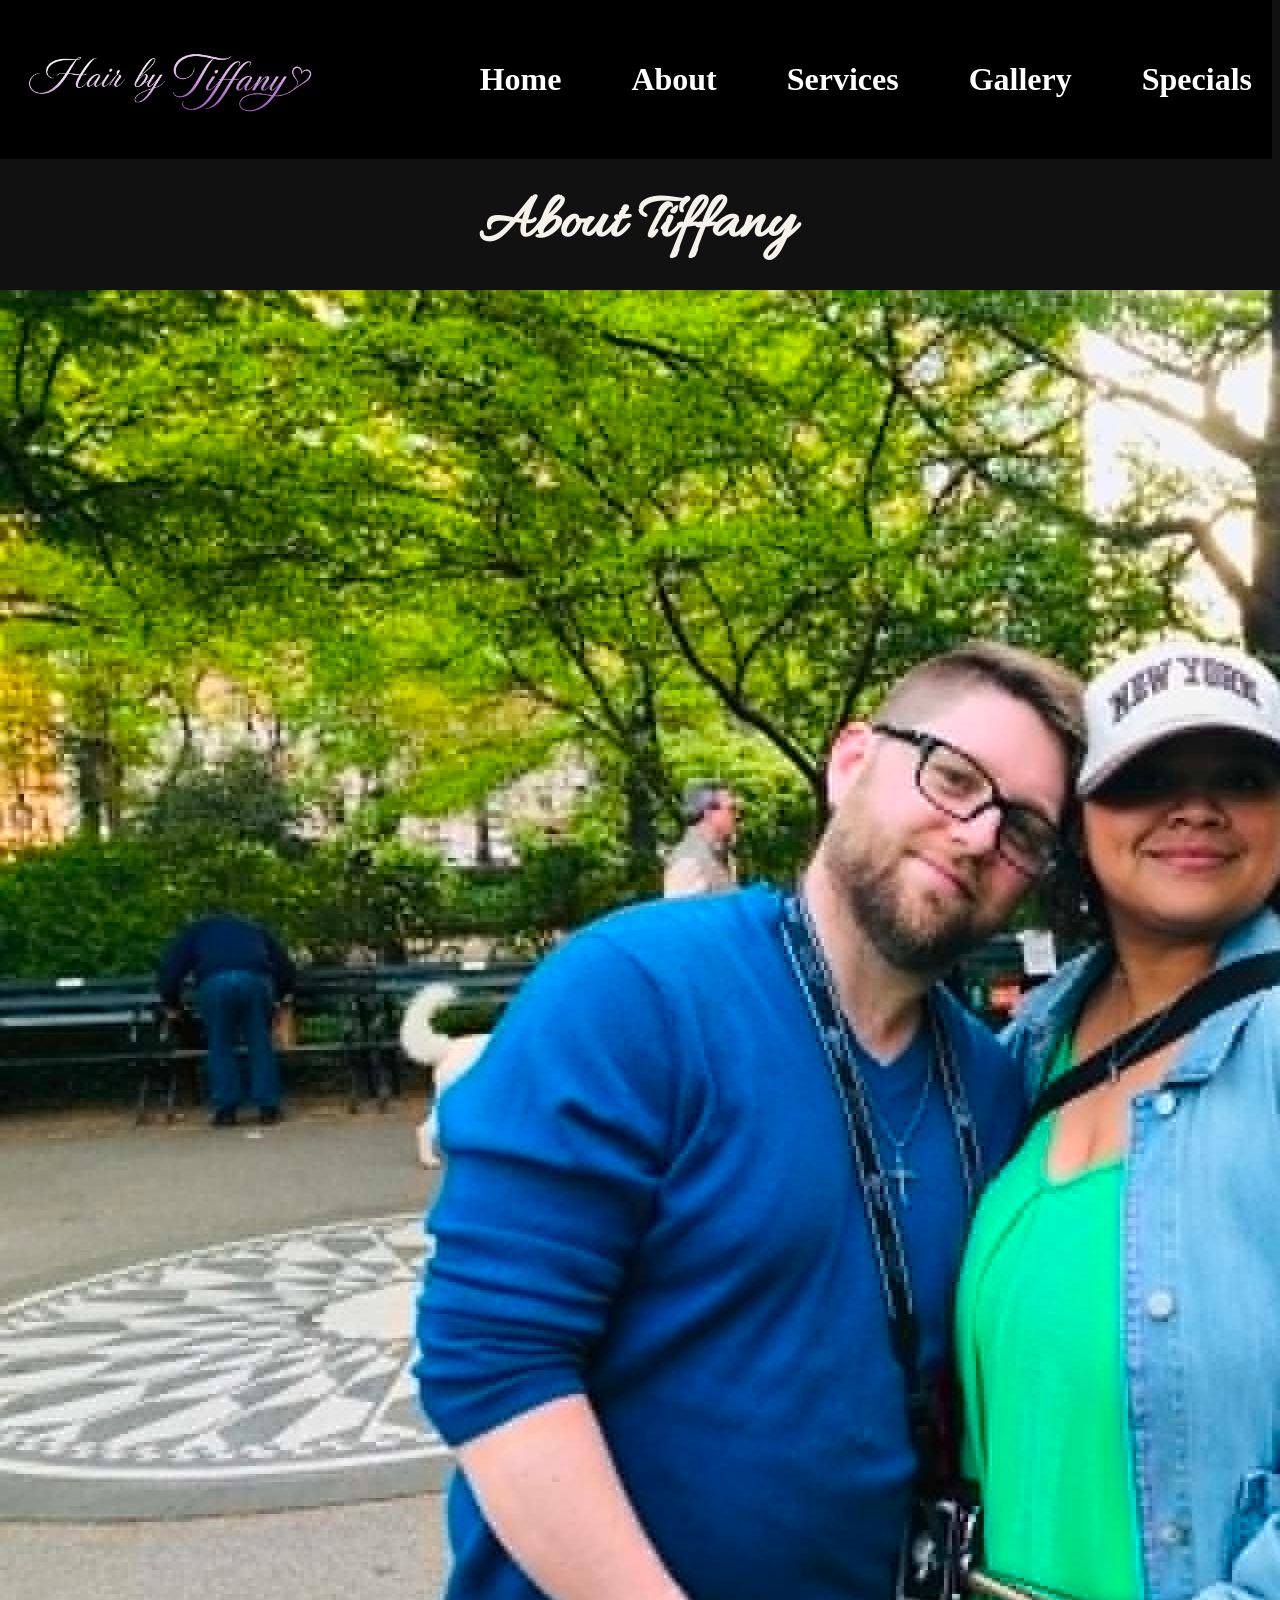
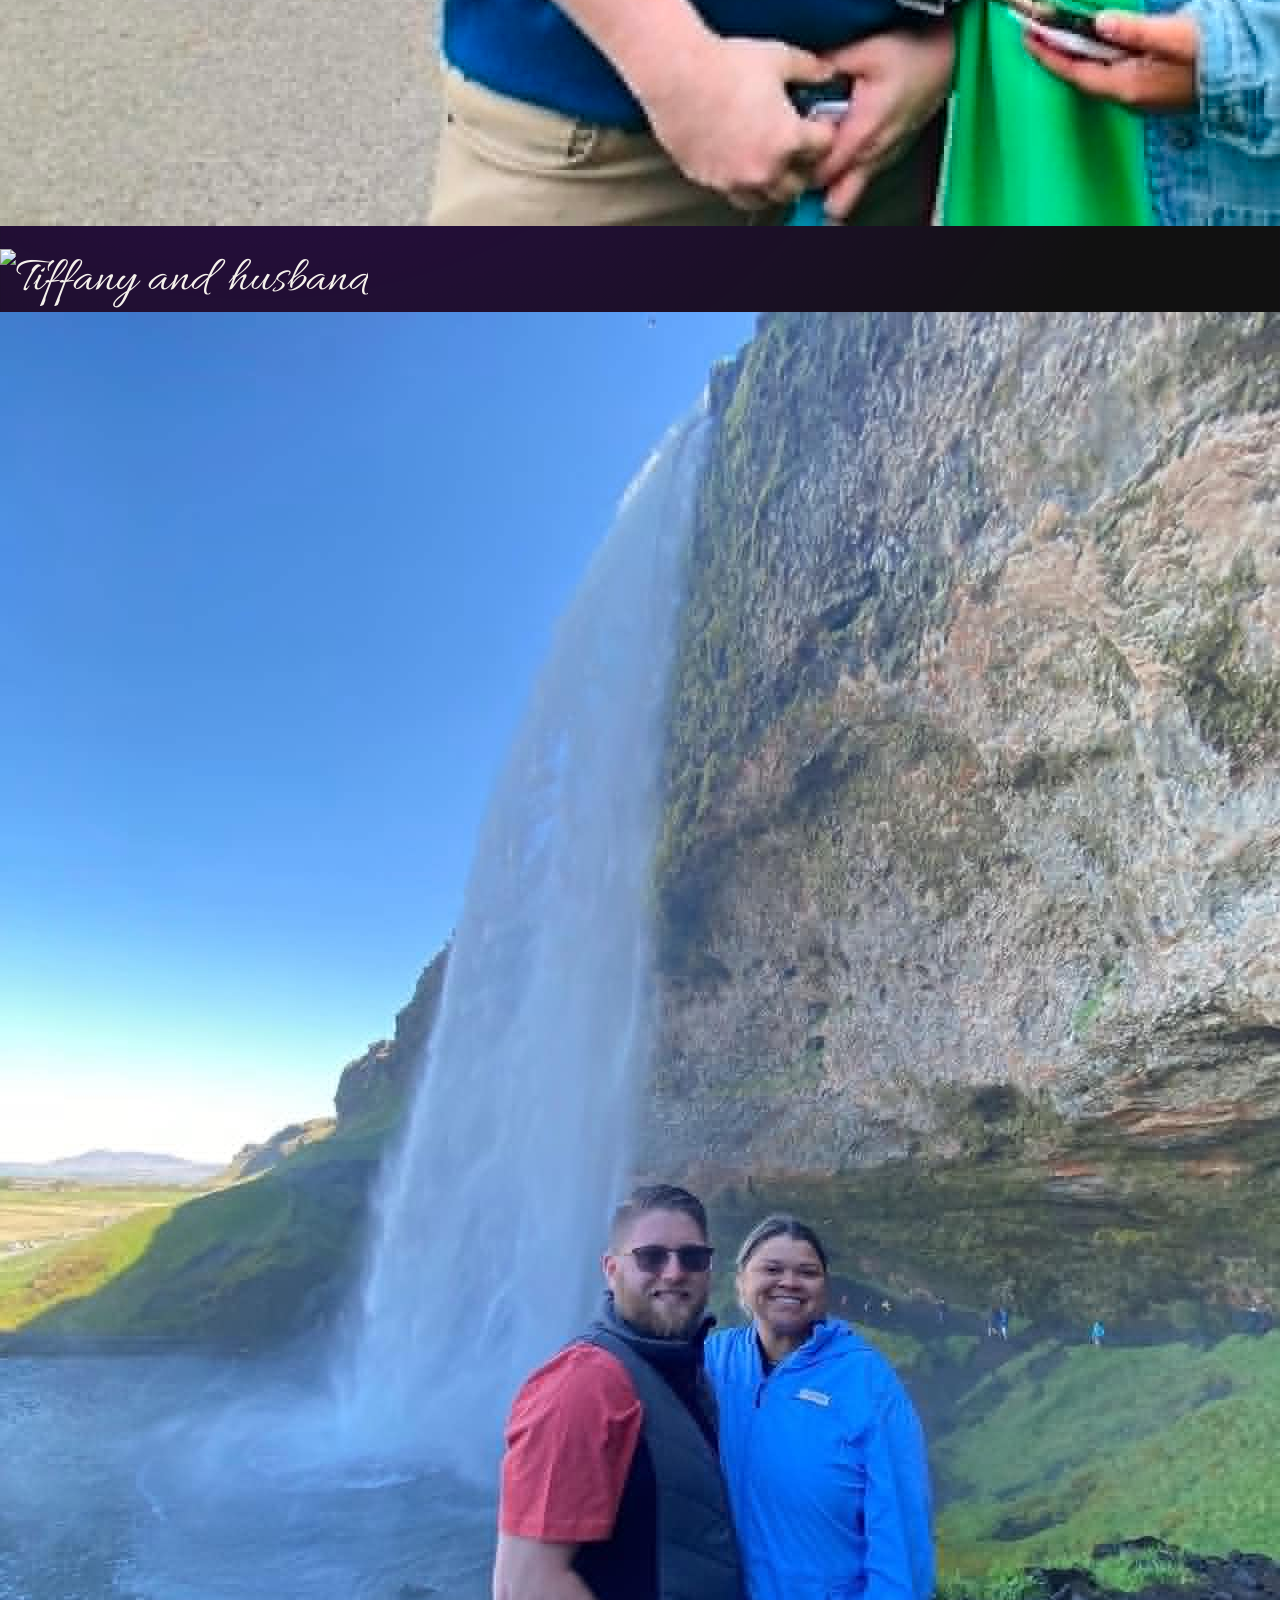
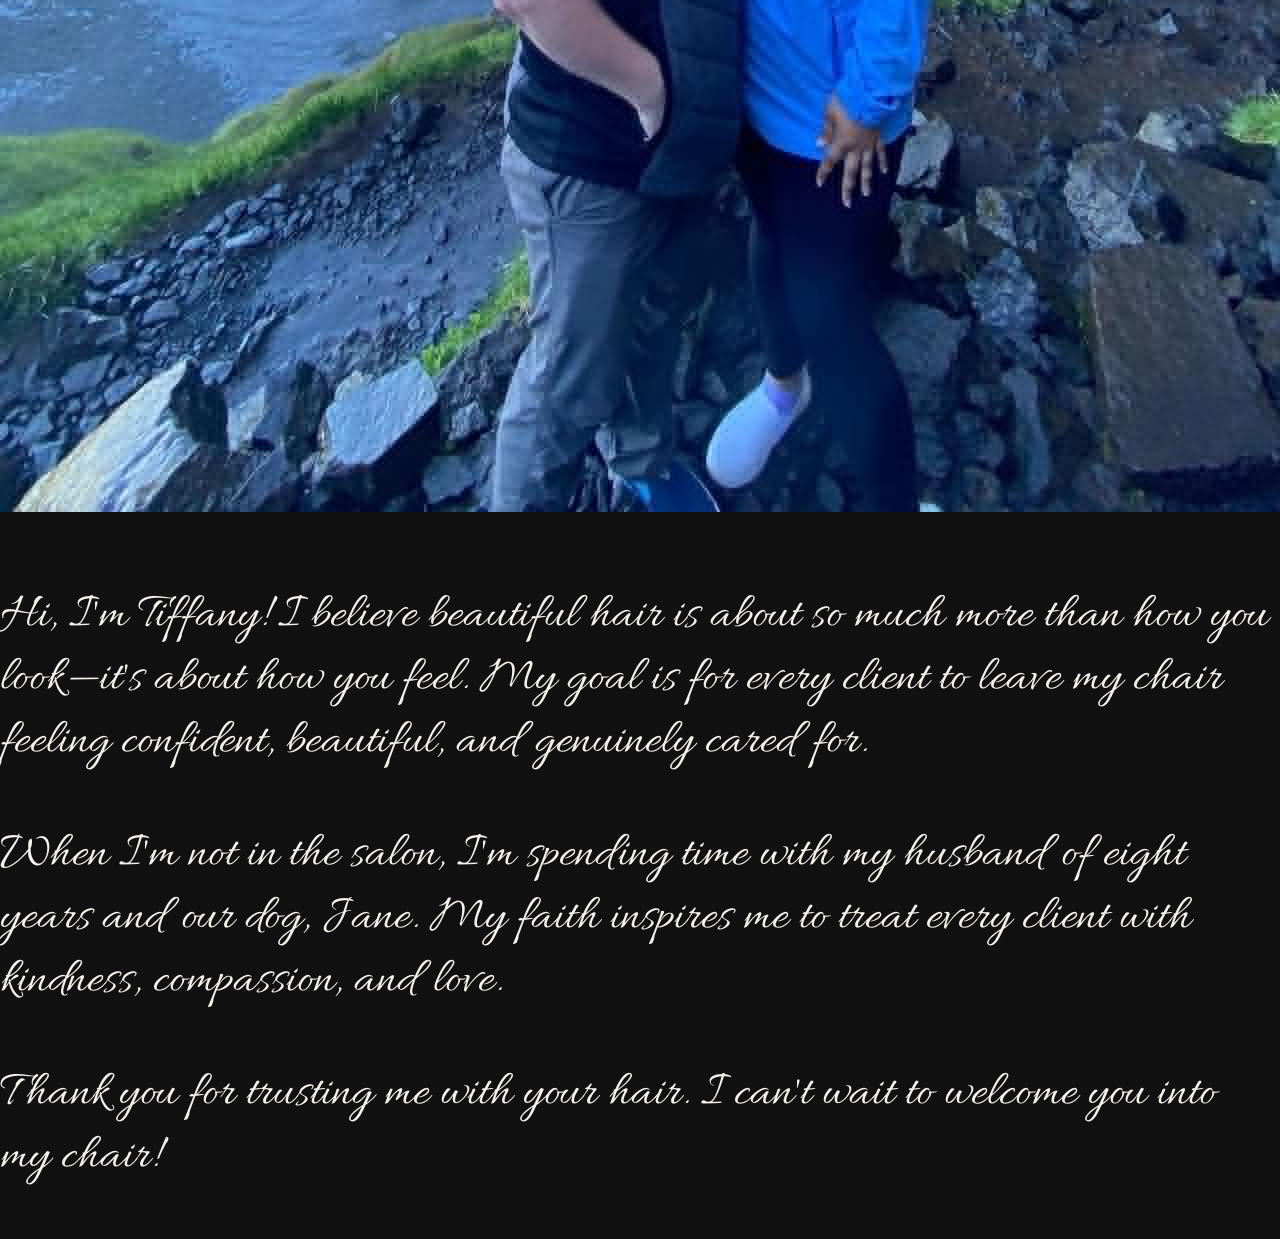
==== about.html @ 6a3165b1 "Add files via upload" ====
<!DOCTYPE html>
<html lang ="en">

<head>
    <meta charset="UTF-8">
    <meta name="viewport"
content="width=device-width, initial-scale=1.0">
    <title>Hair by Tiffany</title>
    <link rel="stylesheet" href="style.css">
</head>
<body>
    <nav>
    <h1>
        <img src="logo2.png"alt="Hair by Tiffany">
    </h1>  
    <button class="hamburger" onclick="toggleMenu()">&#9776;</button>
<div class="nav-links" id="navLinks">
    <a href="index.html">Home</a>
    <a href="about.html">About</a>
    <a href="services.html">Services</a>
    <a href="gallery.html">Gallery</a>
    <a href="specials.html">Specials</a>
</div>
     
    </nav>
    <main>

<section class="about">

    <div class="about-text">
        <h2>About Tiffany</h2>
        <div class="about-photos">
        <img src="tiff_jared.jpg" alt="Tiffany">
        <img src="Tj.jpf.jpg" alt="Tiffany and husband">
        <img src="jaredtiff.jpg" alt="Tiffany">
    </div>

        <p>
            Hi, I'm Tiffany! I believe beautiful hair is about so much more than how you look—it's about how you feel. My goal is for every client to leave my chair feeling confident, beautiful, and genuinely cared for.
        </p>

        <p>
            When I'm not in the salon, I'm spending time with my husband of eight years and our dog, Jane. My faith inspires me to treat every client with kindness, compassion, and love.
        </p>

        <p>
            Thank you for trusting me with your hair. I can't wait to welcome you into my chair!
        </p>
    </div>

</section>

</main>
---- style.css ----
@import url('https://fonts.googleapis.com/css2?family=Allura&display=swap');

body {
    background-color: #111111;
    color: #F5F1EB;
    font-family: 'Allura', cursive;
    font-size: 50px;
    background: radial-gradient(circle at 20% 30%, rgba(128, 0, 255, .35), transparent 30%), #111111;
    text-align: left;
    margin-top: 0;
    margin-left: 0;
    padding: 0;
}

nav {
    background-color: black;
    padding: 20px;
    display: flex;
    align-items: center;
    justify-content: flex-start;
    gap: 10px;  
}

nav h1 {
    margin: 0;
}
.nav-links {
    display: flex;
    flex-wrap: nowrap;
    gap: 20px;
    align-items: center;
}

nav a {
    color: white;
    text-decoration: none;
    font-family: "Cormorant Garamond", serif;
    font-size:32px;
    font-weight: 600;
    margin-left: 50px;
}

#home {
    text-align: left;
    padding: 40px;
    background: linear-gradient(to right, rgba(26, 18, 46, .95), rgba(26, 18, 46, .45)), url("tiffpicnew.jpg");
    background-size: cover;
    background-position: right center;
    background-repeat: no-repeat;
    min-height: 100vh;
    display: block;
}

button {
    background:  linear-gradient(to bottom, #b98da7, #a87995);
    color: white;
    border: none;
    padding: 12px 25px;
    cursor: pointer;
    margin-left: auto;
}

#menuButton {
    font-family: "Cormorant Garamond", serif;
    font-size: 42px;
    color: white;
    cursor: pointer;
    padding: 20px;
    display: inline-block;
    position: absolute;
    top: 25px;
    right: 25px;
}
#services {
    text-align: left;
    padding: 40px;
    background: linear-gradient(to right, rgba(26, 18, 46, .95), rgba(26, 18, 46, .45)), url("Heropic.jpg");
    background-size: cover;
    background-position: right center;
    background-repeat: no-repeat;
    min-height: 100vh;
    display: block;
}
#services h3{
    font-size: 50px;
    margin-top: -30px;
    letter-spacing: 9px;
    margin-bottom: -30px;
}
.services-tagline{
    font-family:'Allura', cursive !important;
    font-size: 52px;
    color:white;
    margin-top:-40px;
    margin-left:200px;
}
#services button{
    font-size: 30px;
    padding: 15px 35px;
    margin-top: 100px;
}




h2,
h4,
h6,
h5 {
    text-align: center;
    margin: 25px auto;
    font-size: 65px;
}





.gallery {
    display: flex;
    flex-wrap: wrap;
    justify-content: center;
    gap: 20px;
}

.gallery img {
    width: 250px;
    height: 250px;
    object-fit: cover;
    border-radius: 15px;
}
.gallery h2{
    font-family:"Cormorant Garamond", serif;
    font-size: 42px;
    color:#fff8fc;
    text-align: center;
    margin-bottom:25px;
}
.gallery-title{
    font-family:"Cormorant Garamond", serif;
    font-size: 42px;
    color: #ffffff;
    text-align:center;
    margin-bottom:25px;
}

.videos {
    display: flex;
    flex-wrap: wrap;
    justify-content: center;
    gap: 20px;
    text-align: center;
}

.videos video {
    width: 100%;
    max-width: 300px;
    height: auto;
    display: block;
    margin: 20px auto;
    border-radius: 10px;
}
.hamburger {
    display: none;
    
}
h1 img{
    width: 75%;
    height: auto;
    display: block;
}
#service-menu-header {
    text-align: center;
    margin-top: 5px;
}

#service-menu-header img {
    width: 450px;
    max-width: 1400%;
    height: auto;
}
.service-menu {
    width: 96%;
    max-width: 1100px;
    margin: -80px auto 50px;
}

.service-category {
    margin-bottom: 18px;
    border-radius: 18px;
    overflow: hidden;
    background:linear-gradient(to bottom, #c7a4bb, #b78ca5);
    box-shadow: 0 8px 22px rgba(0, 0, 0, 0.12);
}

.service-dropdown {
    width: 100%;
    padding: 24px 30px;
    border: none;
    background:linear-gradient(to right,#8d5d78,#73455f);
    color: #a87b99;
    cursor: pointer;
    display: flex;
    align-items: center;
    justify-content: space-between;
    font-size: 38px;
    font-family: "Cormorant Garamond", serif;
   
}

.category-left {
    display: flex;
    align-items: center;
    gap: 15px;
}
.category-left span{
    color:#fff8fc;
}

.category-left img {
    width: 58px;
    height: 58px;
    object-fit: contain;
    margin-right:18px;
}

.dropdown-arrow {
    font-size: 30px;
    transition: transform 0.3s ease;
}

.service-dropdown.active .dropdown-arrow {
    transform: rotate(180deg);
}


.service-item {
    display: grid;
    grid-template-columns: 1fr 140px;
    align-items: center;
    gap: 30px;
    padding: 24px 35px;
    border-bottom: 1px solid rgba(155,102,136,.18);
    justify-items:start;
}

.service-item h3 {
    margin: 0;
    color: #3f2d39;
    font-size: 32px;
    font-weight:500;
    font: "Cormorant Garamond", serif;
}

.service-item p {
    margin-top: 6px;
    color: #8a667e;
    font-size: 22px;
    font-weight: bold;
    font:"Cormorant Garamond", serif;
}

.service-book-btn {
    padding: 14px 22px;
    font:"Cormorant Garamond", serif;
    font-size:22px;
     border-radius: 30px;
    background-color: #b988a4;
    color: white;
    text-decoration: none;
    font-weight:600;
    min-width:170px;
    text-align: center;
    grid-column:2;
    justify-self:end;
    align-self: center;
    margin-left: 110px;
    }

.service-book-btn:hover {
    background-color: #754b67;
    transform: translateY(-2px);
}
.service-panel {
    display: none;
    padding: 0;
    background:#cfadc3;
}

.service-panel.open {
    display: block;
}
.services-title {
   display: block;
   width: 400 px;
   max-width: 30%;
   height: auto;
   margin: -100px 0 -20px 90px
   }
#specials {
    text-align: left;
    padding: 40px;
    background: linear-gradient(to right, rgba(26, 18, 46, .95), rgba(26, 18, 46, .45)), url("thirsty.png");
    background-size: cover;
    background-position: center right;
    background-repeat: no-repeat;
    min-height: 100vh;
    display: block;
}
.specials-title {
   display:block;
   width:500px;
   max-width:30%;
   height:auto;
   margin:-80px 0 0 130px;
   }
.specials-tagline {
    text-align:left;
    color:#FAFAF8;
    font-size:22px;
    font-family:"Cormorant Garamond", serif;
    font-weight:300;
    letter-spacing:2px;
    line-height:1.7;
    margin: -100px 0 0 275px;
    width:500px; 
    padding-left:0;
}
.weekly-specials{
    font-family:'Caveat', cursive;
    margin-top:-70px;
    font-size: 38px;
    line-height: 1.4;
    margin-left:205px;
}

@media screen and (max-width: 600px) {

    .service-menu {
        width: 92%;
        margin: 25px auto;
    }
    .services-title{
        display:none;
    }
    .services-tagline{
        margin-left:20px;
        margin-top:20px;
    }

    .service-dropdown {
        padding: 14px 16px;
        font-size: 19px;
    }

    .category-left img {
        width: 35px;
        height: 35px;
    }

    .service-item {
        padding: 18px 16px;
        flex-direction: column;
        align-items: flex-start;
        font-size: 32px;
    }

    .service-book-btn {
        width: 100%;
        box-sizing: border-box;
        text-align: center;
    }
}
@media (max-width: 780px) {
    nav h1 {
        font-size: 32px;
        text-align: center;
    }

    #menuButton {
        display: block;
        font-size: 20px;
        margin-top: 10px;
        margin-bottom: 10px;
        text-align: left;
        margin-left: 20px;
        padding-top: 10px;
    }

    #sideMenu a {
        font-size: 24px;
    }

    #home h3 {
        font-size: 40px;
        line-height: 1.2;
        margin-top: 0;
        text-align: left;
    }

    nav h1 img{
        width:320px;
        max-width:90%;
        }

    h2,
    h4,
    h6,
    h5 {
        margin: 15px auto;
        font-size: 32px;
    }

    

    .gallery img {
        width: 100%;
        max-width: 350px;
        height: auto;
        border-radius: 10px;
        margin: 15px auto;
        display: block;
        object-fit: cover;
    }

    .videos video {
        width: 100%;
        max-width: 350px;
        height: auto;
    }

    #home {
        background-position: center center;
        background-size: contain;
        background-repeat: no-repeat;
    }
    #services{
        background-position: center center;
        background-size: contain;
        background-repeat: no-repeat;
    }
    #services p{
        font-size: 32px;
 }
 #services button{
    display: block;
    margin:60px auto 0 auto;
    width: 220px;
    font-size:16px;
    padding:8px 14px;
 }
.nav-links {
    display: none;
    font-size:20px;
}

.nav-links.show {
    display: flex;
    flex-direction: column;
}

.hamburger {
    display: block;
}
}
@media (max-width: 768px) {

    #specials {
        background-size: cover;
        background-position: center;
        background-repeat: no-repeat;
    }

    .specials-title {
        width: 80%;
        max-width: 300px;
        margin: -60px auto 20px auto;
    }

    .specials-tagline {
        width: 90%;
        margin: 0 auto;
        margin-top:40px;
        padding-left: 0;
        text-align: center;
        font-size: 16px;
        line-height: 1.5;
        letter-spacing: 1px;
    }
    .weekly-specials{
    font-family:'Caveat', cursive;
    margin-top: -65px;
    margin-left:-15px;
    font-size:22px;
    text-align: center;
}
.mobile-menu{
    display:none;
}
    #service-menu-header img {
    width: 200px;
    margin-top: -10px;
    }
}
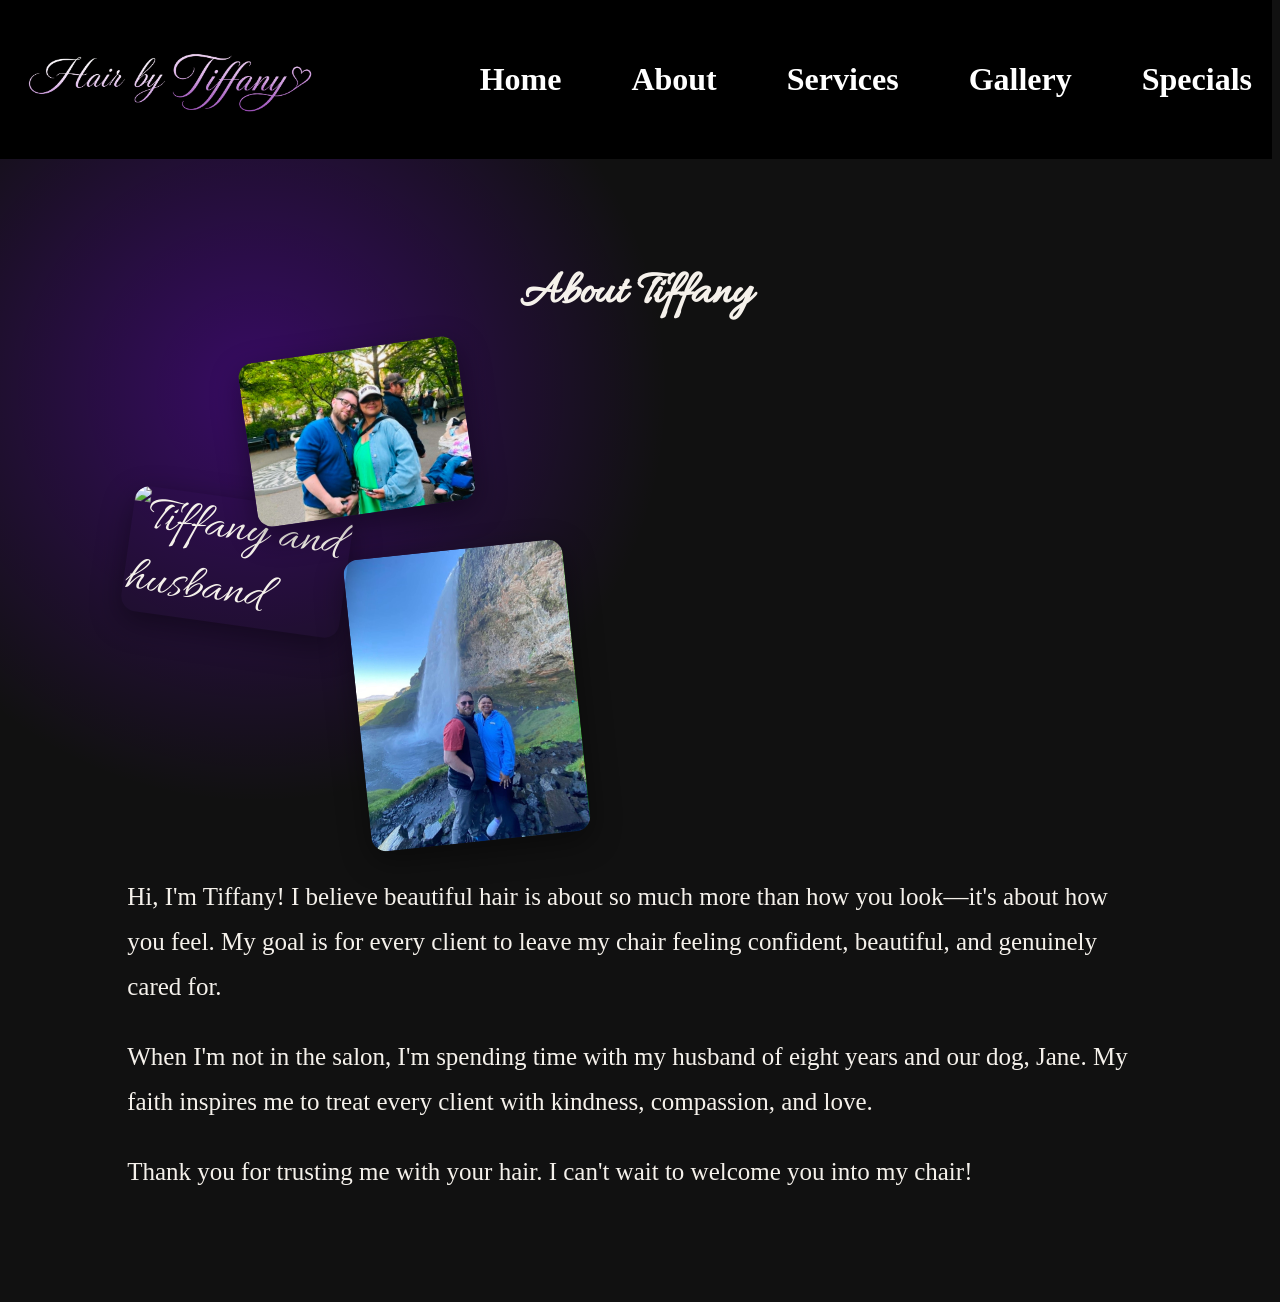
==== commit 655e754c: "Update about.html" ====
--- a/about.html
+++ b/about.html
@@ -31,7 +31,7 @@
         <h2>About Tiffany</h2>
         <div class="about-photos">
         <img src="tiff_jared.jpg" alt="Tiffany">
-        <img src="Tj.jpf.jpg" alt="Tiffany and husband">
+        <img src="Tj.jpf.JPG" alt="Tiffany and husband">
         <img src="jaredtiff.jpg" alt="Tiffany">
     </div>
 
@@ -50,4 +50,4 @@
 
 </section>
 
-</main>+</main>
--- a/style.css
+++ b/style.css
@@ -333,6 +333,62 @@
     line-height: 1.4;
     margin-left:205px;
 }
+.about {
+    display: flex;
+    justify-content: space-between;
+    align-items: center;
+    gap: 60px;
+    padding: 80px 10%;
+}
+
+.about-text {
+    flex: 1;
+}
+
+.about-text h2 {
+    font-size: 3rem;
+    margin-bottom: 25px;
+}
+
+.about-text p {
+    font-size: 25px;
+    line-height: 1.8;
+    margin-bottom: 20px;
+    font-family:"Cormorant Garamond", serif;
+}
+
+.about-photos {
+    position: relative;
+    width: 500px;
+    height: 500px;
+    overflow: visible;
+}
+.about-photos img:nth-child(1) {
+    top: 0;
+    left: 120px;
+    transform: rotate(-8deg);
+    z-index: 3;
+}
+
+.about-photos img:nth-child(2) {
+    top: 150px;
+    left: 0;
+    transform: rotate(8deg);
+    z-index: 2;
+}
+
+.about-photos img:nth-child(3) {
+    top: 200px;
+    left: 230px;
+    transform: rotate(-6deg);
+    z-index: 1;
+}
+.about-photos img {
+    position: absolute;
+    width: 220px;
+    border-radius: 15px;
+    box-shadow: 0 10px 30px rgba(0,0,0,.4);
+}
 
 @media screen and (max-width: 600px) {
 
@@ -501,4 +557,55 @@
     width: 200px;
     margin-top: -10px;
     }
-}
+
+.about {
+    display: flex;
+    flex-direction: column;
+    align-items: center;
+    padding: 30px 20px;
+    gap: 30px;
+}
+
+.about-text {
+    width: 100%;
+    text-align: center;
+}
+
+.about-text h2 {
+    font-size: 2.5rem;
+}
+
+.about-text p {
+    font-size: 1.1rem;
+    line-height: 1.8;
+    text-align: left;
+}
+
+.about-photos {
+    width: 330px;
+    height: 320px;
+}
+
+.about-photos img {
+    width: 135px;
+}
+
+.about-photos img:nth-child(1) {
+    top: 0;
+    left: 90px;
+    transform: rotate(-8deg);
+}
+
+.about-photos img:nth-child(2) {
+    top: 110px;
+    left: 10px;
+    transform: rotate(6deg);
+}
+
+.about-photos img:nth-child(3) {
+    top: 110px;
+    left: 180px;
+    transform: rotate(-6deg);
+}
+}
+    
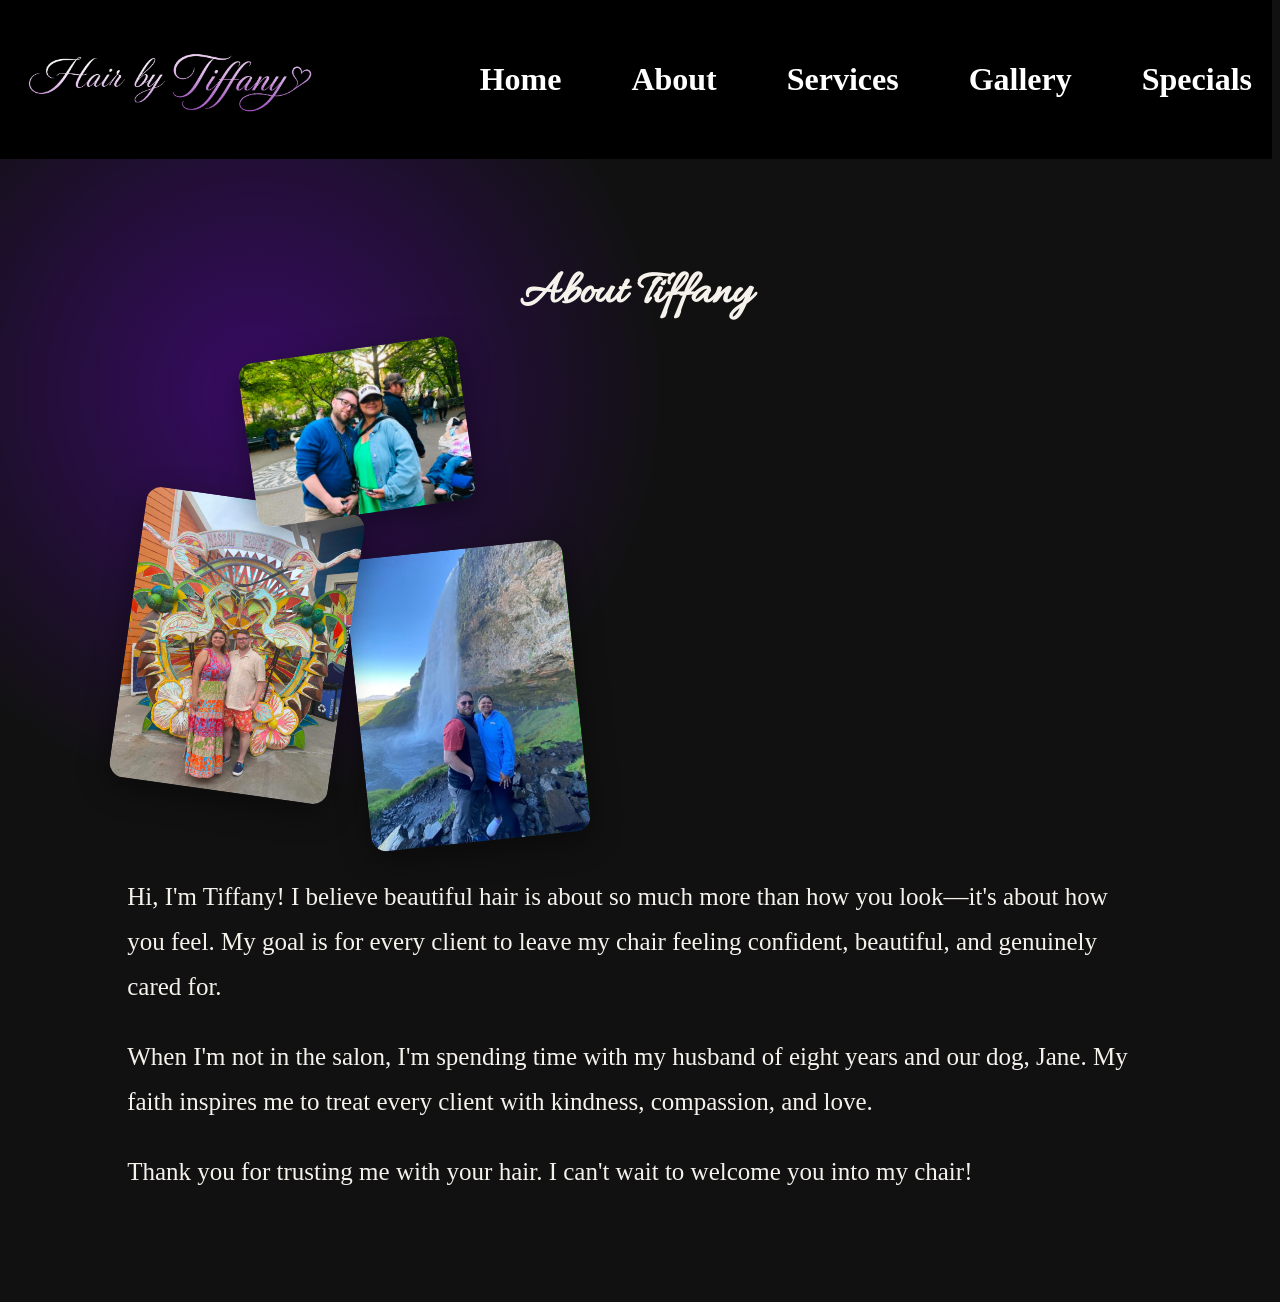
==== commit ffc6884d: "Update about.html" ====
--- a/about.html
+++ b/about.html
@@ -31,7 +31,7 @@
         <h2>About Tiffany</h2>
         <div class="about-photos">
         <img src="tiff_jared.jpg" alt="Tiffany">
-        <img src="Tj.jpf.JPG" alt="Tiffany and husband">
+        <img src="tiffjared.jpg" alt="Tiffany and husband">
         <img src="jaredtiff.jpg" alt="Tiffany">
     </div>
 
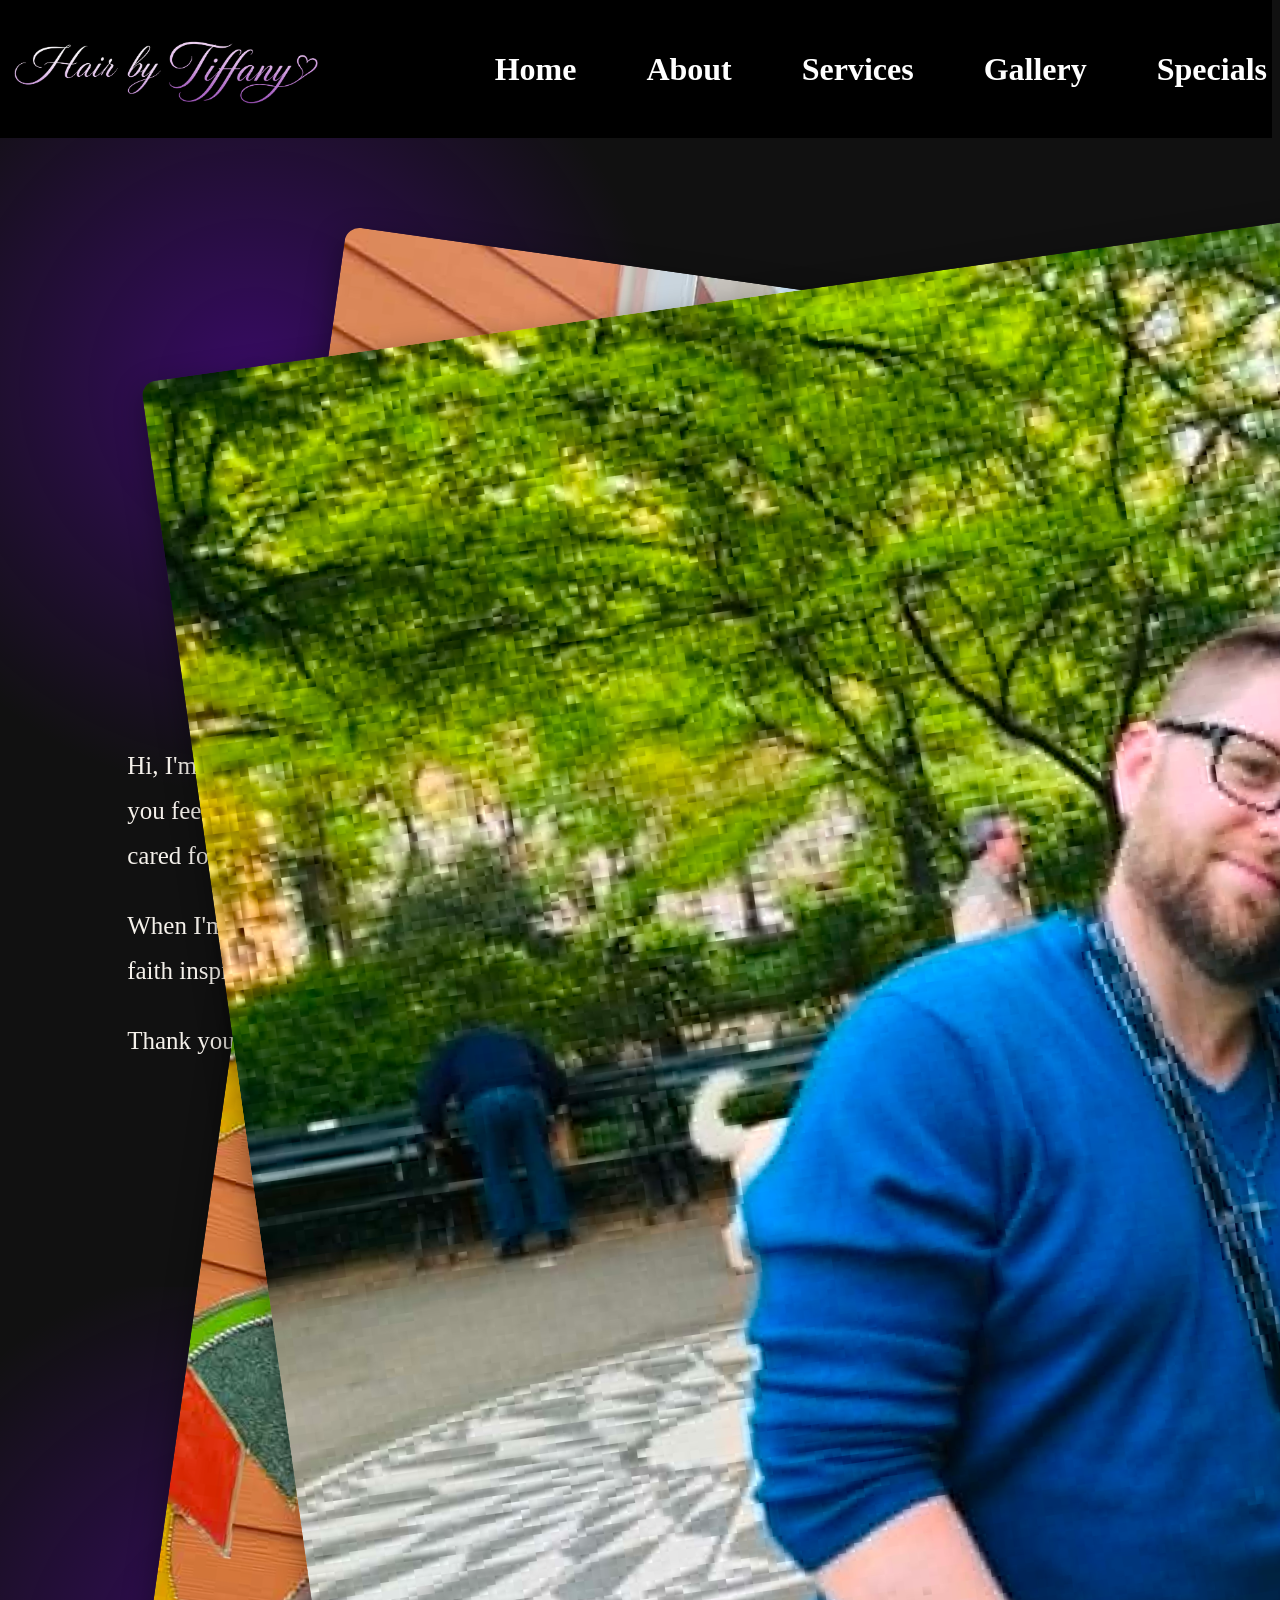
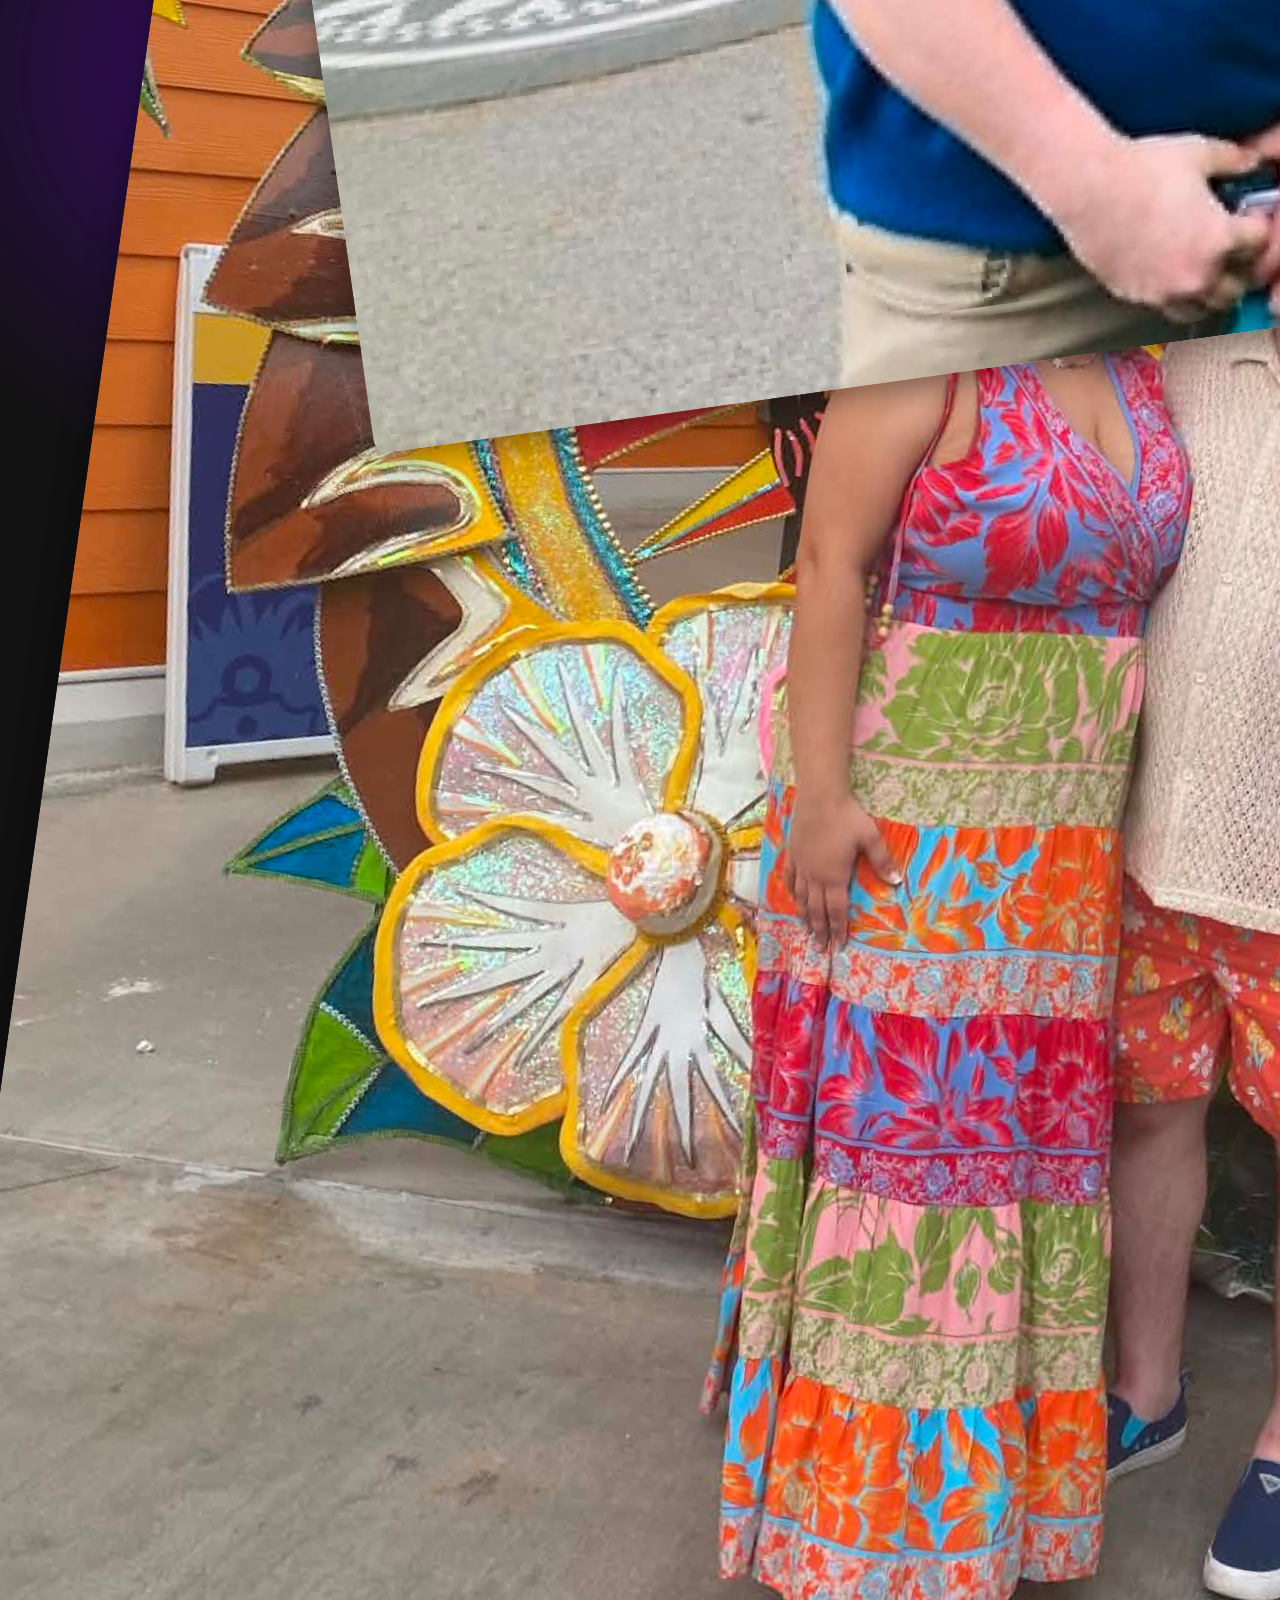
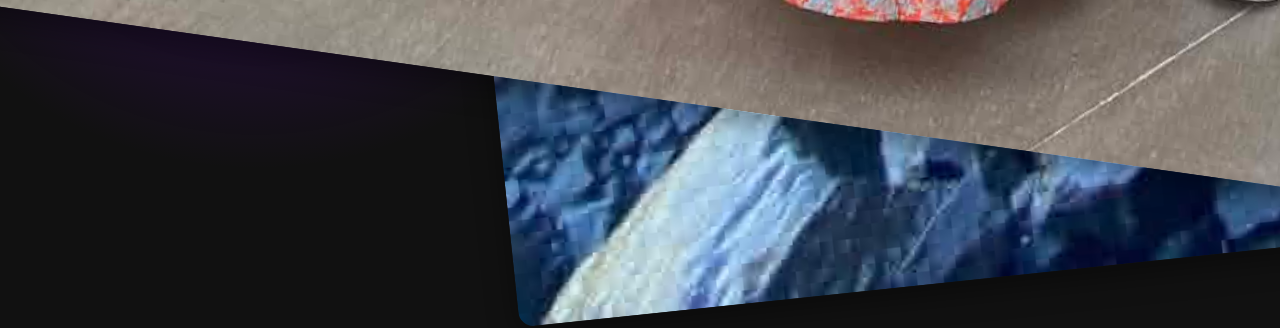
==== commit b7590fb1: "Update about.html" ====
--- a/about.html
+++ b/about.html
@@ -28,7 +28,6 @@
 <section class="about">
 
     <div class="about-text">
-        <h2>About Tiffany</h2>
         <div class="about-photos">
         <img src="tiff_jared.jpg" alt="Tiffany">
         <img src="tiffjared.jpg" alt="Tiffany and husband">
@@ -51,3 +50,19 @@
 </section>
 
 </main>
+<footer class="site-footer">
+    <div class="footer-contact">
+        <p>📞(405)414-7962</p>
+        <a href="https://www.facebook.com/profile.php?id=100058627775452"target="_blank" rel="noopener noreferrer">
+                Follow & Review on Facebook
+            </a>
+         </div>
+        <p class="copyright">
+            @2026 Hair by Tiffany
+        </p>
+        </footer>
+<script>
+function toggleMenu() {
+    document.getElementById("navLinks").classList.toggle("show");
+}
+</script>
--- a/style.css
+++ b/style.css
@@ -14,7 +14,7 @@
 
 nav {
     background-color: black;
-    padding: 20px;
+    padding: 5px 5px;
     display: flex;
     align-items: center;
     justify-content: flex-start;
@@ -385,11 +385,60 @@
 }
 .about-photos img {
     position: absolute;
-    width: 220px;
+    width: 2250px;
     border-radius: 15px;
     box-shadow: 0 10px 30px rgba(0,0,0,.4);
 }
-
+.quote-section{
+    background: transparent;
+    padding:20px;
+    text-align:center;
+    margin-top:450px;
+}
+.quote{
+    font-family:"allura",cursive;
+    font-size:2rem;
+    color:#F7F3F5;
+    max-width: 900px;
+    margin:0 auto;
+    line-height: 1.5;
+}
+.site-footer {
+    background: #111111;
+    padding: 20px;
+    text-align: center;
+}
+
+.footer-contact {
+    display: flex;
+    justify-content: center;
+    align-items: center;
+    gap: 50px;
+    flex-wrap: wrap;
+    margin-bottom: 15px;
+    font-size: 2.0rem;
+}
+
+.footer-contact p {
+    margin: 0;
+    font-size: 2.0rem;
+}
+
+.footer-contact a {
+    color: #F7F3F5;
+    text-decoration: underline;
+    font-size:2.0rem;
+}
+
+.footer-contact a:hover {
+    color: #D8B4D0;
+}
+
+.copyright {
+    font-size: .85rem;
+    color: #999;
+    margin: 0;
+}
 @media screen and (max-width: 600px) {
 
     .service-menu {
@@ -487,8 +536,9 @@
 
     #home {
         background-position: center center;
-        background-size: contain;
+        background-size: 200% auto;
         background-repeat: no-repeat;
+        min-height:auto;
     }
     #services{
         background-position: center center;
@@ -607,5 +657,22 @@
     left: 180px;
     transform: rotate(-6deg);
 }
-}
+.quote{
     
+    max-width:95%
+}
+.quote-section{
+    margin-top:600px;
+    padding:20px 15px;
+    font-size: 40px;
+}
+.footer-contact {
+    flex-direction: column;
+    gap: 10px;
+}
+
+.footer-contact p {
+    font-size: 22px;
+}
+}
+    
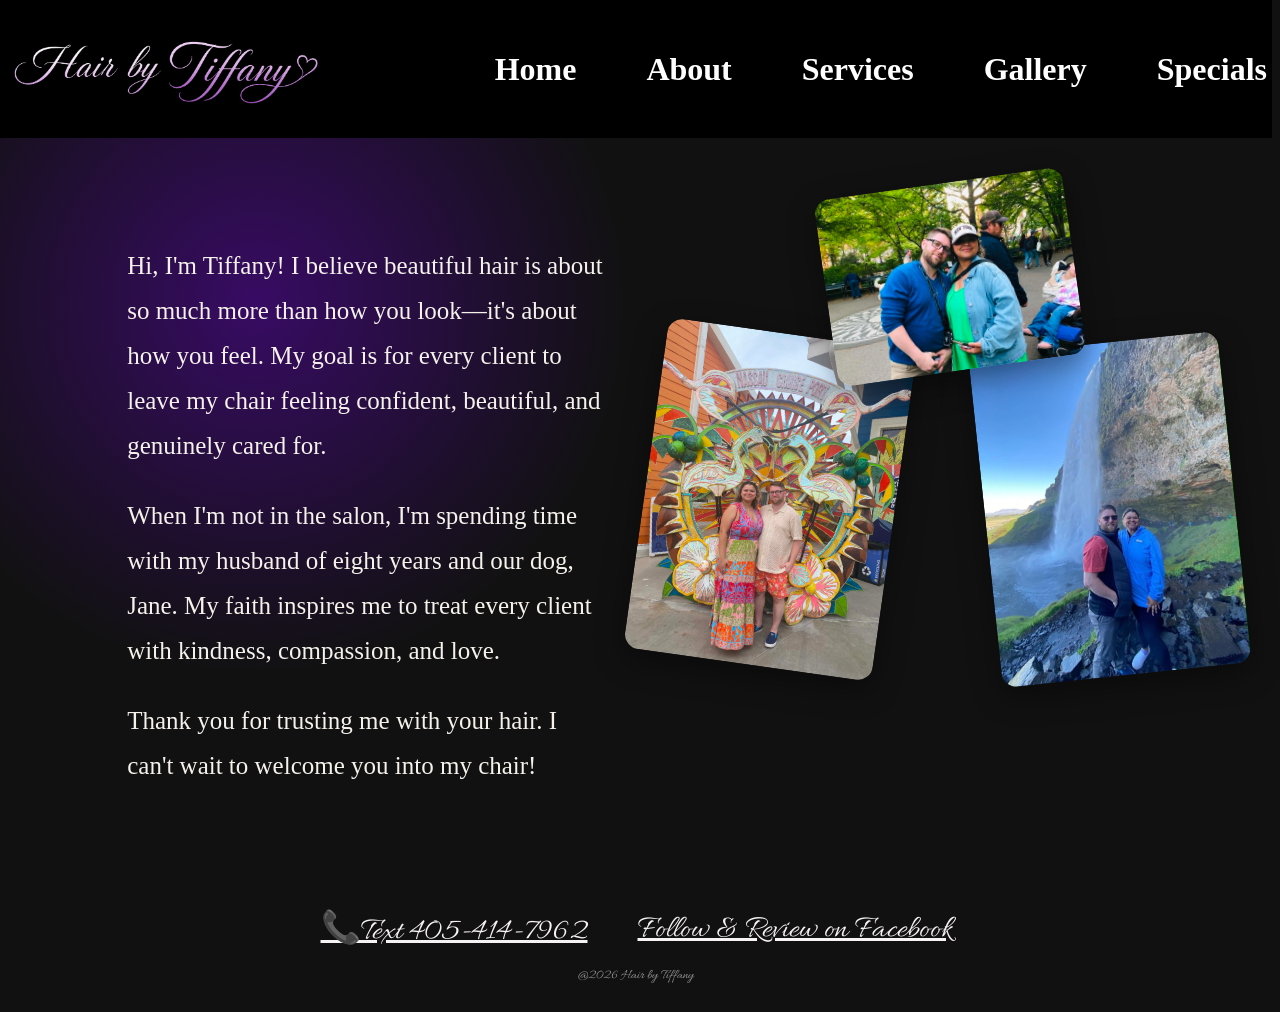
==== commit cd93076e: "Update about.html with falling leaves script Added a script for falling leaves animation and updated" ====
--- a/about.html
+++ b/about.html
@@ -7,6 +7,7 @@
 content="width=device-width, initial-scale=1.0">
     <title>Hair by Tiffany</title>
     <link rel="stylesheet" href="style.css">
+    <script src="falling-leaves.js" defer></script>
 </head>
 <body>
     <nav>
@@ -52,7 +53,7 @@
 </main>
 <footer class="site-footer">
     <div class="footer-contact">
-        <p>📞(405)414-7962</p>
+        <a href="4054147962">📞Text 405-414-7962</a>
         <a href="https://www.facebook.com/profile.php?id=100058627775452"target="_blank" rel="noopener noreferrer">
                 Follow & Review on Facebook
             </a>
--- a/style.css
+++ b/style.css
@@ -43,7 +43,7 @@
 #home {
     text-align: left;
     padding: 40px;
-    background: linear-gradient(to right, rgba(26, 18, 46, .95), rgba(26, 18, 46, .45)), url("tiffpicnew.jpg");
+    background: linear-gradient(to right, rgba(26, 18, 46, .95), rgba(26, 18, 46, .10)), url("tiffpicnew.jpg");
     background-size: cover;
     background-position: right center;
     background-repeat: no-repeat;
@@ -51,13 +51,19 @@
     display: block;
 }
 
-button {
+.book-button {
+    display: inline-block;
+    width: 180px;
     background:  linear-gradient(to bottom, #b98da7, #a87995);
     color: white;
     border: none;
-    padding: 12px 25px;
+    padding: 10px 15px;
     cursor: pointer;
-    margin-left: auto;
+    font-size:16px;
+    font-family:"Cormorant Garamond",serif;
+    text-align:center;
+    white-space:nowrap;
+    
 }
 
 #menuButton {
@@ -74,7 +80,7 @@
 #services {
     text-align: left;
     padding: 40px;
-    background: linear-gradient(to right, rgba(26, 18, 46, .95), rgba(26, 18, 46, .45)), url("Heropic.jpg");
+    background: linear-gradient(to right, rgba(26, 18, 46, .95), rgba(26, 18, 46, .10)), url("Heropic.jpg");
     background-size: cover;
     background-position: right center;
     background-repeat: no-repeat;
@@ -218,8 +224,8 @@
 }
 
 .category-left img {
-    width: 58px;
-    height: 58px;
+    width: 100px;
+    height: 100px;
     object-fit: contain;
     margin-right:18px;
 }
@@ -236,14 +242,28 @@
 
 .service-item {
     display: grid;
-    grid-template-columns: 1fr 140px;
+    grid-template-columns: 1fr 220px;
     align-items: center;
     gap: 30px;
     padding: 24px 35px;
     border-bottom: 1px solid rgba(155,102,136,.18);
     justify-items:start;
 }
-
+.service-note{
+    background:#f6e6ea;
+    color:#7a4c5b;
+    border-left: 4px solid #d18aa0;
+    padding: 10px 16px;
+    margin: 12px 20px;
+    border-radius: 12px;
+    text-align: center;
+    font-style: italic;
+    font-weight: 500;
+    font-size:1rem;
+    line-height:1.4;
+    font-family: 'Cormorant Garamond',serif;
+
+}
 .service-item h3 {
     margin: 0;
     color: #3f2d39;
@@ -300,7 +320,7 @@
 #specials {
     text-align: left;
     padding: 40px;
-    background: linear-gradient(to right, rgba(26, 18, 46, .95), rgba(26, 18, 46, .45)), url("thirsty.png");
+    background: linear-gradient(to right, rgba(26, 18, 46, .95), rgba(26, 18, 46, .10)), url("thirsty.png");
     background-size: cover;
     background-position: center right;
     background-repeat: no-repeat;
@@ -322,7 +342,7 @@
     font-weight:300;
     letter-spacing:2px;
     line-height:1.7;
-    margin: -100px 0 0 275px;
+    margin: 10px 0 0 200px;
     width:500px; 
     padding-left:0;
 }
@@ -343,11 +363,7 @@
 
 .about-text {
     flex: 1;
-}
-
-.about-text h2 {
-    font-size: 3rem;
-    margin-bottom: 25px;
+    margin-left: 0;
 }
 
 .about-text p {
@@ -358,14 +374,16 @@
 }
 
 .about-photos {
+    float: right;
     position: relative;
     width: 500px;
     height: 500px;
     overflow: visible;
+    margin:-35px 0 20px 40px
 }
 .about-photos img:nth-child(1) {
     top: 0;
-    left: 120px;
+    left: 180px;
     transform: rotate(-8deg);
     z-index: 3;
 }
@@ -378,14 +396,14 @@
 }
 
 .about-photos img:nth-child(3) {
-    top: 200px;
-    left: 230px;
+    top: 160px;
+    left: 340px;
     transform: rotate(-6deg);
     z-index: 1;
 }
 .about-photos img {
     position: absolute;
-    width: 2250px;
+    width: 250px;
     border-radius: 15px;
     box-shadow: 0 10px 30px rgba(0,0,0,.4);
 }
@@ -439,6 +457,40 @@
     color: #999;
     margin: 0;
 }
+.appointment-page{
+    min-height: 100vh;
+    text-align: left;
+    padding: 40px;
+    background: linear-gradient(to right, rgba(26, 18, 46, .95), rgba(26, 18, 46, .10)), url("tiffpicnew.jpg");
+    background-size: cover;
+    background-position: right center;
+    background-repeat: no-repeat;
+    min-height: 100vh;
+    display: block;
+}
+.booking-container{
+    width:700px;
+    margin-left: 120px;
+    margin-top: 40px;
+}
+.appointment-page h2{
+    color: #f7f7ff;
+    font-family:"Cormorant Garamond",serif;
+    font-size: 3rem;
+    margin-bottom:15px;
+    width: 700px;
+    margin-left:120px;
+    text-align: center;
+}
+.appointment-page p{
+    color:#F7F7F5;
+    font-family:"Cormorant garamond", serif;
+    font-size:1.2rem;
+    margin-bottom: 35px;
+    width: 700px;
+    margin-left:120px;
+    text-align: center;
+}
 @media screen and (max-width: 600px) {
 
     .service-menu {
@@ -467,7 +519,7 @@
         padding: 18px 16px;
         flex-direction: column;
         align-items: flex-start;
-        font-size: 32px;
+        font-size: 5px;
     }
 
     .service-book-btn {
@@ -542,8 +594,9 @@
     }
     #services{
         background-position: center center;
-        background-size: contain;
+        background-size: 200% auto;
         background-repeat: no-repeat;
+        min-height: auto;
     }
     #services p{
         font-size: 32px;
@@ -572,9 +625,10 @@
 @media (max-width: 768px) {
 
     #specials {
-        background-size: cover;
-        background-position: center;
+        background-size: 200% auto;
+        background-position: center center;
         background-repeat: no-repeat;
+        min-height: auto;
     }
 
     .specials-title {
@@ -586,7 +640,7 @@
     .specials-tagline {
         width: 90%;
         margin: 0 auto;
-        margin-top:40px;
+        margin-top:300px;
         padding-left: 0;
         text-align: center;
         font-size: 16px;
@@ -674,5 +728,9 @@
 .footer-contact p {
     font-size: 22px;
 }
-}
+
+
+
+
+
     
